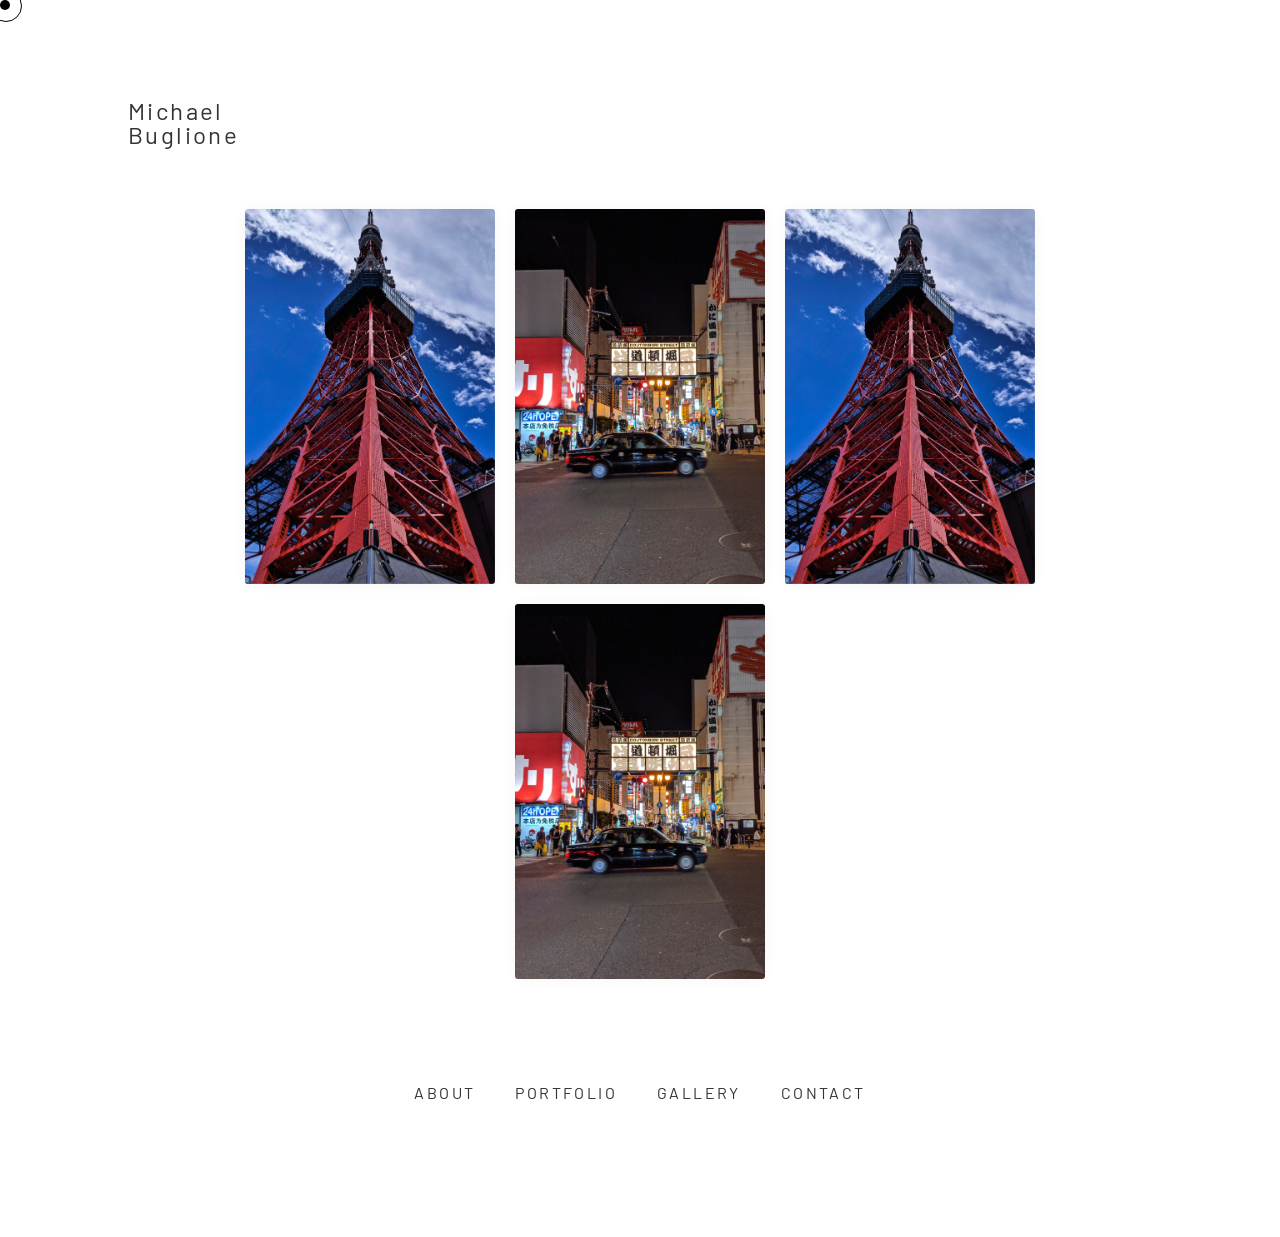
==== index.html @ 8266b227 "hfsduihfgjksbgjkh" ====
<!DOCTYPE html>
<html class="no-js">

<head>
  <meta charset="utf-8" />
  <meta http-equiv="X-UA-Compatible" content="IE=edge" />
  <title>Michael Buglione</title>
  <meta name="description" content="" />
  <meta name="viewport" content="width=device-width, initial-scale=1" />
  <script src="/js/jquery.js"></script>
  <link rel="stylesheet" href="/css/home.css" />
  <link rel="stylesheet" href="/css/animate.min.css" />
</head>
<div class="cursor"></div>
<div class="cursor-follower"></div>

<body>
  <div id="body" class="padding_border">
    <h1 id="title" class="title">
      <a class="name" id="link" href="#">Michael Buglione</a>
    </h1>
    <div class="container">
      <div class="tiles">
        <a class="tile alink" id="link1" href="#"><img src="/assets/Japan/41.jpg" />
          <div class="details">
            <span class="title2 alink">About</span><span class="info">What I'm doing with my life right know and my
              future
              projects.</span>
          </div>
        </a><a id="link2" class="tile 2link" href="#"><img src="/assets/Japan/35.jpg" />
          <div class="details">
            <span class="title2 alink">Portfolio</span><span class="info">Looking for a Front-End
              Developer/Designer?</span>
          </div>
        </a><a class="tile alink" id="link3" href="#"><img src="/assets/Japan/41.jpg" />
          <div class="details">
            <span class="title2 alink">Gallery</span><span class="info">A photo gallery of my trips, life, and
              projects!</span>
          </div>
        </a><a class="tile alink" id="link4" href="#"><img src="/assets/Japan/35.jpg" />
          <div class="details">
            <span class="title2 alink">Contact</span><span class="info">Need to get in touch with me checkout how to get
              in
              contact.</span>
          </div>
        </a>
      </div>
    </div>
    <footer>
      <ul>
        <li>
          <a id="link5" class="link" href="#">About</a>
        </li>
        <li>
          <a id="link6" class="link" href="#">Portfolio</a>
        </li>
        <li>
          <a id="link7" class="link" href="#">Gallery</a>
        </li>
        <li>
          <a id="link8" class="link" href="#">Contact</a>
        </li>
      </ul>
    </footer>
  </div>
  <script src="/js/TweenMax.min.js"></script>
  <script src="/js/home.js"></script>
  <script>
    var cursor = $(".cursor"),
      follower = $(".cursor-follower");

    var posX = 0,
      posY = 0;

    var mouseX = 0,
      mouseY = 0;

    TweenMax.to({}, 0.016, {
      repeat: -1,
      onRepeat: function () {
        posX += (mouseX - posX) / 9   ;
        posY += (mouseY - posY) / 9;

        TweenMax.set(follower, {
          css: {
            left: posX - 12,
            top: posY - 12
          }
        });

        TweenMax.set(cursor, {
          css: {
            left: mouseX,
            top: mouseY
          }
        });
      }
    });

    $(document).on("mousemove", function (e) {
      mouseX = e.clientX;
      mouseY = e.clientY;
    });
    // WHITE circle
    $(".link").on("mouseenter", function () {
      cursor.addClass("active");
      follower.addClass("active");
    });
    $(".link").on("mouseleave", function () {
      cursor.removeClass("active");
      follower.removeClass("active");
    });
    $(".name").on("mouseenter", function () {
      cursor.addClass("active");
      follower.addClass("active");
    });
    $(".name").on("mouseleave", function () {
      cursor.removeClass("active");
      follower.removeClass("active");
    });
    // WHITE circle
    $(".alink").on("mouseenter", function () {
      cursor.addClass("white");
      follower.addClass("white");
    });
    $(".alink").on("mouseleave", function () {
      cursor.removeClass("white");
      follower.removeClass("white");
    });
    // WHITE circle
    $(".details").on("mouseenter", function () {
      cursor.addClass("black");
      follower.addClass("black");
    });
    $(".details").on("mouseleave", function () {
      cursor.removeClass("black");
      follower.removeClass("black");
    });
    // Green circle
    $(".tile").on("mouseenter", function () {
      cursor.addClass("green");
      follower.addClass("green");
    });
    $(".tile").on("mouseleave", function () {
      cursor.removeClass("green");
      follower.removeClass("green");
    });
  </script>
</body>

</html>
---- css/home.css ----
@import "reset.css";
body { margin: 0; }
canvas { width: 100%; height: 100% }

html, body {
  margin: 0;
  cursor: none;
}

.name{
  text-align: right;
}

/* Hide scrollbar for Chrome, Safari and Opera */
body::-webkit-scrollbar {
  display: none !important;
}

/* Hide scrollbar for IE and Edge */
body {
  -ms-overflow-style: none;
}
body, * {
cursor: none;
 }

body {
  background-color: #ffffff;
  color: #333333;
  overflow-x: hidden; /* Hide scrollbars */
  transition-property: background-color;
  transition-duration: 1s;
  text-align: center;
  position: absolute;
  width: 100%;
  height: 100%;
  margin: auto;
}

button {
  all: none;
}

.padding_border {
  display: block;
  padding: 90px;
  width: 80%;
  margin:10vh auto;
  border: solid #333;
  border-width: 1px;
}


@media only screen and (max-width: 720px) {
  .padding_border {
    margin: 1vh auto;
    border:none;
    width: 450px;
  }
  .container{
    display: none;
    padding: 20px 0 20px 0;
  }
  body{
    overflow: auto;
  }
  ul{
    display: grid !important;
  }
}

@media only screen and (max-width: 520px) {
  .padding_border {
    margin: 1vh auto;
    border:none;
    width: 350px;
    padding: 5px;
  }
  .container{
    display: none;
    padding: 20px 0 20px 0;
  }
  .Selfie{
    width: 150px !important;
    height: 150px !important;
  }
  ul{
    display: grid !important;
  }
}
@media only screen and (max-width: 380px) {
  .padding_border {
    margin: 1vh auto;
    border:none;
    width: 300px;
    padding: 0px;
    margin: 0;
  }
  .container{
    display: none !important;
    padding: 2px 0 2px 0 !important;
  }
  .Selfie{
    width: 150px !important;
    height: 150px !important;
  }
  ul{
    display: grid !important;
  }
}



@media only screen and (max-width: 1500px) {
  .padding_border {
    margin: 1vh auto;
    border:none;
  }
}

@media only screen and (max-width: 1900px) {
  .padding_border {
    margin: 2wh auto;
    border:none;
  }
}


.title {
  width: 108px;
  font-size: 24px;
  text-align: left;
}

.name {
  font-family: "Roboto", sans-serif;
  text-decoration: none;
  letter-spacing: 0.1em;
  color: #333333;
}

.title:after {
  background: none repeat scroll 0 0 transparent;
  bottom: 0;
  content: "";
  display: block;
  height: 2px;
  left: 50%;
  background: #333333;
  transition: width 0.3s ease 0s, left 0.3s ease 0s;
  width: 0;
}
.title:hover:after {
  width: 100%;
  left: 0;
}

ul {
  margin: 16px auto 16px;
  padding: 0;
  list-style: none;
  display: table;
  text-align: center;
}
li {
  display: table-cell;
  position: relative;
  padding: 15px 0;
}

.link {
  color: #333333;
  text-transform: uppercase;
  text-decoration: none;
  letter-spacing: 0.15em;
  font-family: "Roboto", sans-serif;
  display: inline-block;
  padding: 15px 20px;
  position: relative;
  display: inline-block;
}
.link:after {
  background: none repeat scroll 0 0 transparent;
  bottom: 0;
  content: "";
  display: block;
  height: 2px;
  left: 50%;
  position: absolute;
  background: #333333;
  transition: width 0.3s ease 0s, left 0.3s ease 0s;
  width: 0;
}
.link:hover:after {
  width: 100%;
  left: 0;
}
@media screen and (max-height: 300px) {
  ul {
    margin-top: 40px;
  }
}

.button {
  list-style: none;
  padding: 16px 0px;
  margin-left: 0 auto;
  display: inline-block;
  font-family: font-family: "Roboto", sans-serif;
}

.button:hover {
  background-color: white;
  color: black;
}
footer {
  width: 100%;
}


.but {
  display: inline-block;
  width: 100%;
  height: 100%;
  text-align: center;
  list-style: none;
  flex-direction: column;
}

.slide {
  width: 960px;
  height: 400px;
  position: absolute;
  top: 0px;
  left: 0px;
  font-size: 50px;
  text-align: center;
  margin: 0 auto;
}

#content {
  width: 30vw;
  background-color: #333;
  color: #f3f3f3;
  padding: 30px;
  border-radius: 10px;
  overflow: hidden;
}
.ux {
  width: 150px;
  text-align: center;
  margin: auto;
  padding-top: 15px;
}

.logo {
  position: relative;
  width: 300px;
  text-align: center;
  margin: auto;
  display: inline-block;
}

.circle{
 width: 200px;
 height: 200px;
 padding: 0;
 background-color: green;
 border-radius: 50%;
 margin: 25px;
 display: inline-block;
}
.circle:hover{
  background-color: ivory;
}

.circle-text{
position: inherit;
top: 50%;
bottom: 50%;
}
/* Reset */
@import url(//codepen.io/chrisdothtml/pen/ojLzJK.css);
.tiles {
  font-size: 0;
  text-align: center;
  margin: auto;
  font-family: "Roboto", sans-serif;
  text-decoration: none;
  letter-spacing: 0.1em;
}
.tiles .tile {
  display: inline-block;
  margin: 10px;
  text-align: left;
  opacity: .99;
  overflow: hidden;
  position: relative;
  border-radius: 3px;
  box-shadow: 0 0 20px 0 rgba(0, 0, 0, 0.05);
  width: 250px;
}
.tiles .tile:before {
  content: '';
  background: -webkit-gradient(linear, left top, left bottom, from(rgba(0, 0, 0, 0)), to(rgba(0, 0, 0, 0.7)));
  background: linear-gradient(to bottom, rgba(0, 0, 0, 0) 0%, rgba(0, 0, 0, 0.7) 100%);
  width: 100%;
  height: 50%;
  opacity: 0;
  position: absolute;
  top: 100%;
  left: 0;
  z-index: 2;
  -webkit-transition-property: top, opacity;
  transition-property: top, opacity;
  -webkit-transition-duration: 0.3s;
          transition-duration: 0.3s;
}
.tiles .tile img {
  display: block;
  max-width: 100%;
  backface-visibility: hidden;
  -webkit-backface-visibility: hidden;
}
.tiles .tile .details {
  font-size: 16px;
  padding: 20px;
  color: #ffffff;
  position: absolute;
  bottom: 0;
  left: 0;
  z-index: 3;
}
.tiles .tile .details span {
  display: block;
  opacity: 0;
  position: relative;
  top: 100px;
  -webkit-transition-property: top, opacity;
  transition-property: top, opacity;
  -webkit-transition-duration: 0.3s;
          transition-duration: 0.3s;
  -webkit-transition-delay: 0s;
          transition-delay: 0s;
}
.tiles .tile .details .title2 {
  line-height: 1;
  font-weight: 600;
  font-size: 18px;
}
.tiles .tile .details .info {
  line-height: 1.2;
  margin-top: 5px;
  font-size: 12px;
}
.tiles .tile:focus:before,
.tiles .tile:focus span, .tiles .tile:hover:before,
.tiles .tile:hover span {
  opacity: 1;
}
.tiles .tile:focus:before, .tiles .tile:hover:before {
  top: 50%;
}
.tiles .tile:focus span, .tiles .tile:hover span {
  top: 0;
}
.tiles .tile:focus .title2, .tiles .tile:hover .title2 {
  -webkit-transition-delay: 0.15s;
          transition-delay: 0.15s;
}
.tiles .tile:focus .info, .tiles .tile:hover .info {
  -webkit-transition-delay: 0.25s;
          transition-delay: 0.25s;
}

.container{
  position: relative;
  display: block;
  padding: 50px 0 50px 0;
}
.cursor {
  position: fixed;
  background-color: black;
  width: 10px;
  height: 10px;
  border-radius: 100%;
  z-index: 1;
  transition: 0.3s cubic-bezier(0.75, -1.27, 0.3, 2.33) transform, 0.2s cubic-bezier(0.75, -0.27, 0.3, 1.33) opacity;
  user-select: none;
  pointer-events: none;
  z-index: 10000;
  transform: scale(1);
}
.cursor.active {
  opacity: 1;
  transform: scale(0);
}
.cursor.menu-active {
  opacity: 1;
  transform: scale(0);
}
.cursor.hovered {
  opacity: 1;
}

.cursor-follower {
  position: fixed;
  border: 1px solid black;
  width: 30px;
  height: 30px;
  border-radius: 100%;
  z-index: 1;
  transition: 0.6s cubic-bezier(0.75, -1.27, 0.3, 2.33) transform, 0.2s cubic-bezier(0.75, -0.27, 0.3, 1.33) opacity, 0.2s cubic-bezier(0.75, -0.27, 0.3, 1.33) background;
  user-select: none;
  pointer-events: none;
  z-index: 10000;
  transform: translate(2px, 2px);
}
.cursor-follower.active {
  opacity: 1;
  transform: scale(3);
}
.cursor-follower.menu-active {
  opacity: 1;
  transform: scale(3);
}
.cursor-follower.hovered {
  opacity: 1;
}

.cursor.white {
  opacity: 0;
}
.cursor.menu-active {
  opacity: 1;
  transform: scale(0);
}

.cursor-follower.white {
  opacity: 1;
  transition: background-image 0.5s ease;
  background-image: url("/assets/source.gif");
  border: none;
}
.cursor-follower.menu-active {
  opacity: 1;
  transition: background-image 0.5s ease;
  border: none;
}

.cursor-follower.black {
  opacity: 1;
  transition: background-image 0.5s ease;
  background-image: url("/assets/source.gif");
  border: none;
}

.cursor-follower.green {
  opacity: 1;
  transition: background-image 0.5s ease;
  background-image: url("/assets/source.gif");
  border: none;
}

@media only screen and (max-width: 1024px) {
    .cursor{
  display:none;
    }
    .cursor-follower{
    display: none;
    }

    html, body, div, span, applet, object, iframe,
h1, h2, h3, h4, h5, h6, p, blockquote, pre,
a, abbr, acronym, address, big, cite, code,
del, dfn, em, img, ins, kbd, q, s, samp,
small, strike, strong, sub, sup, tt, var,
b, u, i, center,
dl, dt, dd, ol, ul, li,
fieldset, form, label, legend,
table, caption, tbody, tfoot, thead, tr, th, td,
article, aside, canvas, details, embed, 
figure, figcaption, footer, header, hgroup, 
menu, nav, output, ruby, section, summary,
time, mark, audio, video {
      cursor: auto !important;
    }
  }

  h2{
    display: block;
    font-size: 1.5em;
    margin-block-start: 0.83em;
    margin-block-end: 0.83em;
    margin-inline-start: 0px;
    margin-inline-end: 0px;
  }
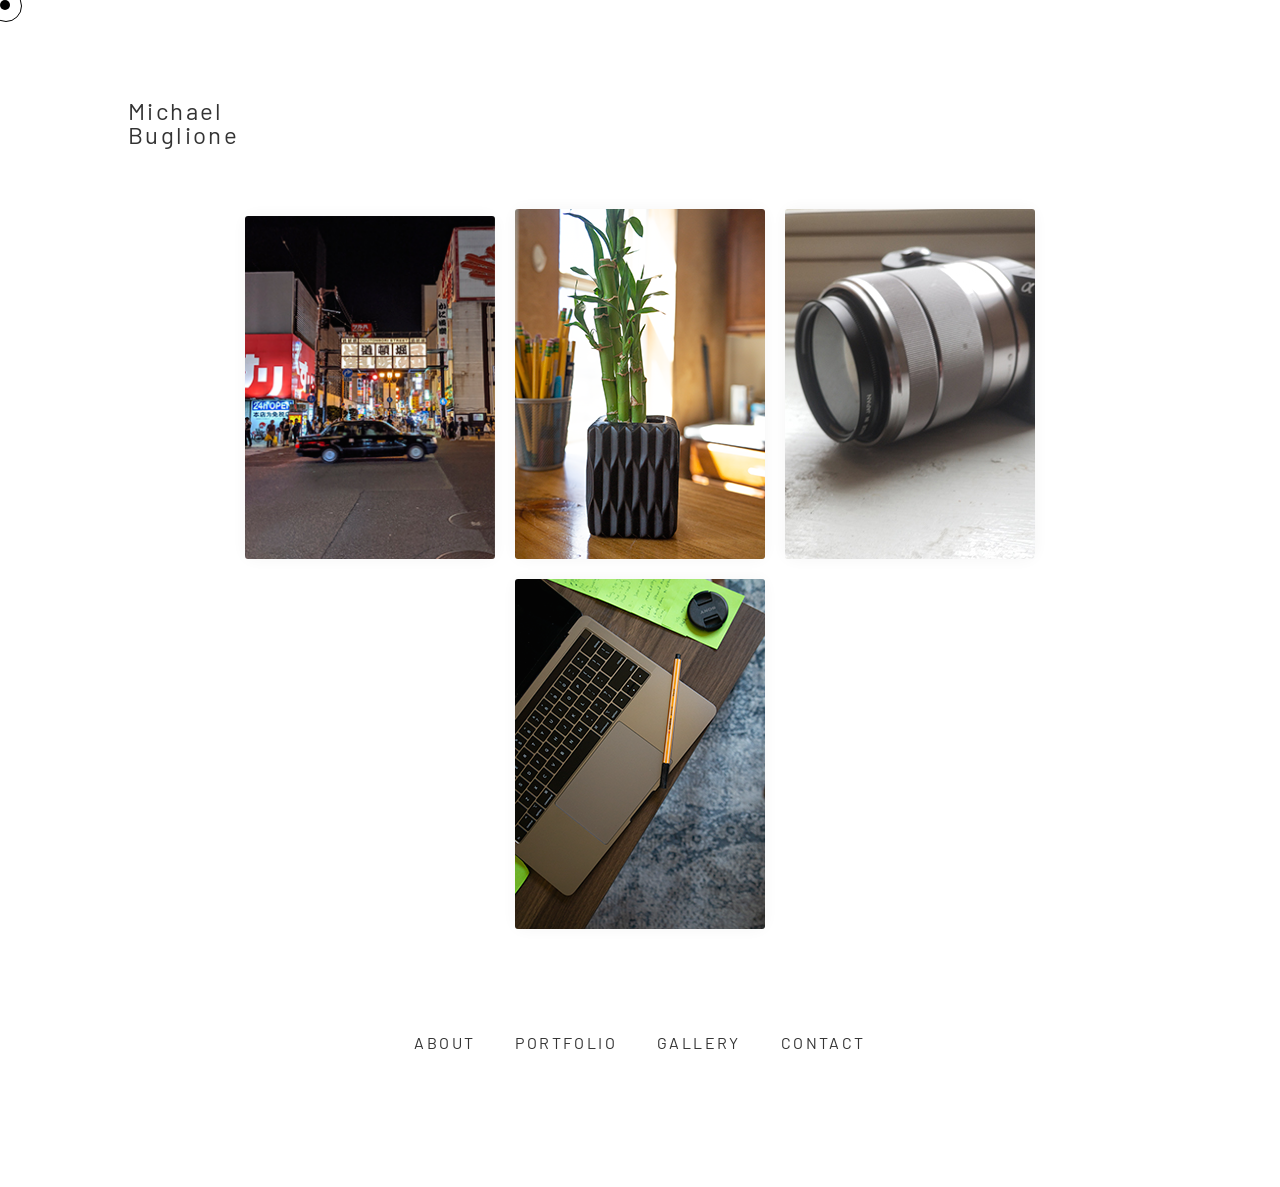
==== commit b4d2a01b: "Final?" ====
--- a/index.html
+++ b/index.html
@@ -21,23 +21,23 @@
     </h1>
     <div class="container">
       <div class="tiles">
-        <a class="tile alink" id="link1" href="#"><img src="/assets/Japan/41.jpg" />
+        <a class="tile alink" id="link1" href="#"><img src="/assets/car.jpg" />
           <div class="details">
             <span class="title2 alink">About</span><span class="info">What I'm doing with my life right know and my
               future
               projects.</span>
           </div>
-        </a><a id="link2" class="tile 2link" href="#"><img src="/assets/Japan/35.jpg" />
+        </a><a id="link2" class="tile 2link" href="#"><img src="/assets/plant.png" />
           <div class="details">
             <span class="title2 alink">Portfolio</span><span class="info">Looking for a Front-End
               Developer/Designer?</span>
           </div>
-        </a><a class="tile alink" id="link3" href="#"><img src="/assets/Japan/41.jpg" />
+        </a><a class="tile alink" id="link3" href="#"><img src="/assets/cam.jpg" />
           <div class="details">
             <span class="title2 alink">Gallery</span><span class="info">A photo gallery of my trips, life, and
               projects!</span>
           </div>
-        </a><a class="tile alink" id="link4" href="#"><img src="/assets/Japan/35.jpg" />
+        </a><a class="tile alink" id="link4" href="#"><img src="/assets/lap.png" />
           <div class="details">
             <span class="title2 alink">Contact</span><span class="info">Need to get in touch with me checkout how to get
               in
@@ -78,8 +78,8 @@
     TweenMax.to({}, 0.016, {
       repeat: -1,
       onRepeat: function () {
-        posX += (mouseX - posX) / 9   ;
-        posY += (mouseY - posY) / 9;
+        posX += (mouseX - posX) / 4;
+        posY += (mouseY - posY) / 4;
 
         TweenMax.set(follower, {
           css: {
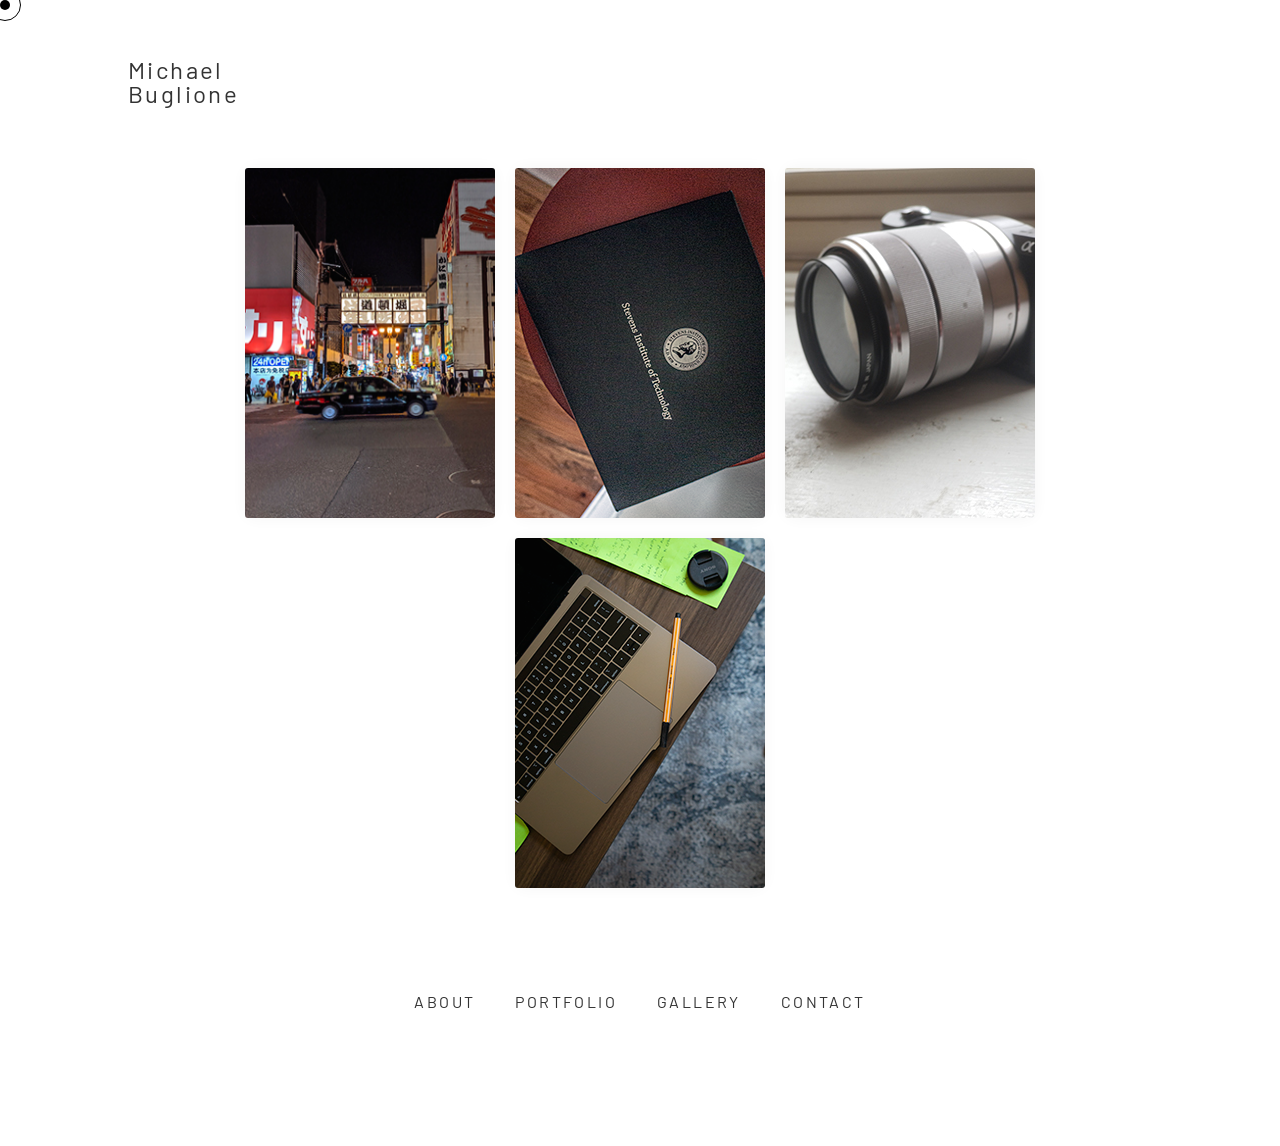
==== commit d55b1aba: "copie" ====
--- a/index.html
+++ b/index.html
@@ -23,7 +23,7 @@
       <div class="tiles">
         <a class="tile alink" id="link1" href="#"><img src="/assets/car.jpg" />
           <div class="details">
-            <span class="title2 alink">About</span><span class="info">What I'm doing with my life right know and my
+            <span class="title2 alink">About</span><span class="info">What I'm doing with my life right now and my
               future
               projects.</span>
           </div>
@@ -39,9 +39,8 @@
           </div>
         </a><a class="tile alink" id="link4" href="#"><img src="/assets/lap.png" />
           <div class="details">
-            <span class="title2 alink">Contact</span><span class="info">Need to get in touch with me checkout how to get
-              in
-              contact.</span>
+            <span class="title2 alink">Contact</span><span class="info">Need to get in touch with me? Checkout how to get
+              in contact.</span>
           </div>
         </a>
       </div>
@@ -83,8 +82,8 @@
 
         TweenMax.set(follower, {
           css: {
-            left: posX - 12,
-            top: posY - 12
+            left: posX - 13,
+            top: posY - 13
           }
         });
 
--- a/css/home.css
+++ b/css/home.css
@@ -77,7 +77,7 @@
     padding: 5px;
   }
   .container{
-    display: none;
+    display: none !important;
     padding: 20px 0 20px 0;
   }
   .Selfie{
@@ -113,7 +113,8 @@
 
 @media only screen and (max-width: 1500px) {
   .padding_border {
-    margin: 1vh auto;
+    padding-top: 40px;
+    margin: 2vh auto;
     border:none;
   }
 }
@@ -319,6 +320,7 @@
 .tiles .tile img {
   display: block;
   max-width: 100%;
+  height: 350px;
   backface-visibility: hidden;
   -webkit-backface-visibility: hidden;
 }
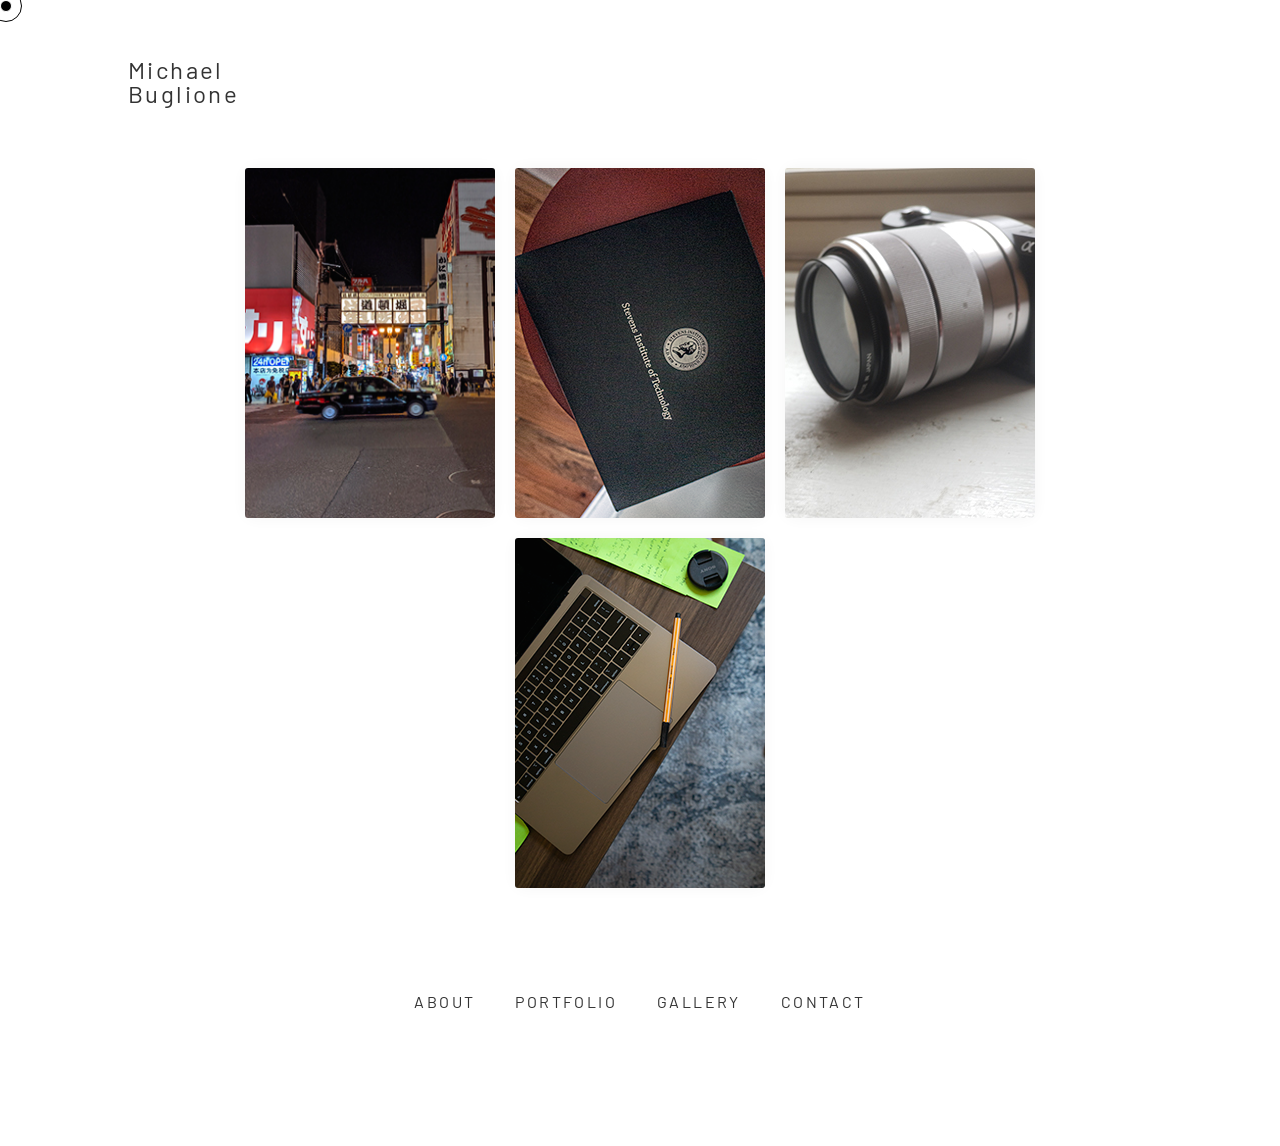
==== commit 95a8dae4: "final" ====
--- a/index.html
+++ b/index.html
@@ -82,8 +82,8 @@
 
         TweenMax.set(follower, {
           css: {
-            left: posX - 13,
-            top: posY - 13
+            left: posX - 12,
+            top: posY - 12
           }
         });
 
--- a/css/home.css
+++ b/css/home.css
@@ -265,7 +265,9 @@
 .circle{
  width: 200px;
  height: 200px;
+ pointer-events:none;
  padding: 0;
+ border: 1px solid #fff;
  background-color: green;
  border-radius: 50%;
  margin: 25px;
@@ -280,8 +282,6 @@
 top: 50%;
 bottom: 50%;
 }
-/* Reset */
-@import url(//codepen.io/chrisdothtml/pen/ojLzJK.css);
 .tiles {
   font-size: 0;
   text-align: center;
@@ -382,6 +382,8 @@
 }
 .cursor {
   position: fixed;
+  border: 1px solid #fff;
+  pointer-events:none;
   background-color: black;
   width: 10px;
   height: 10px;
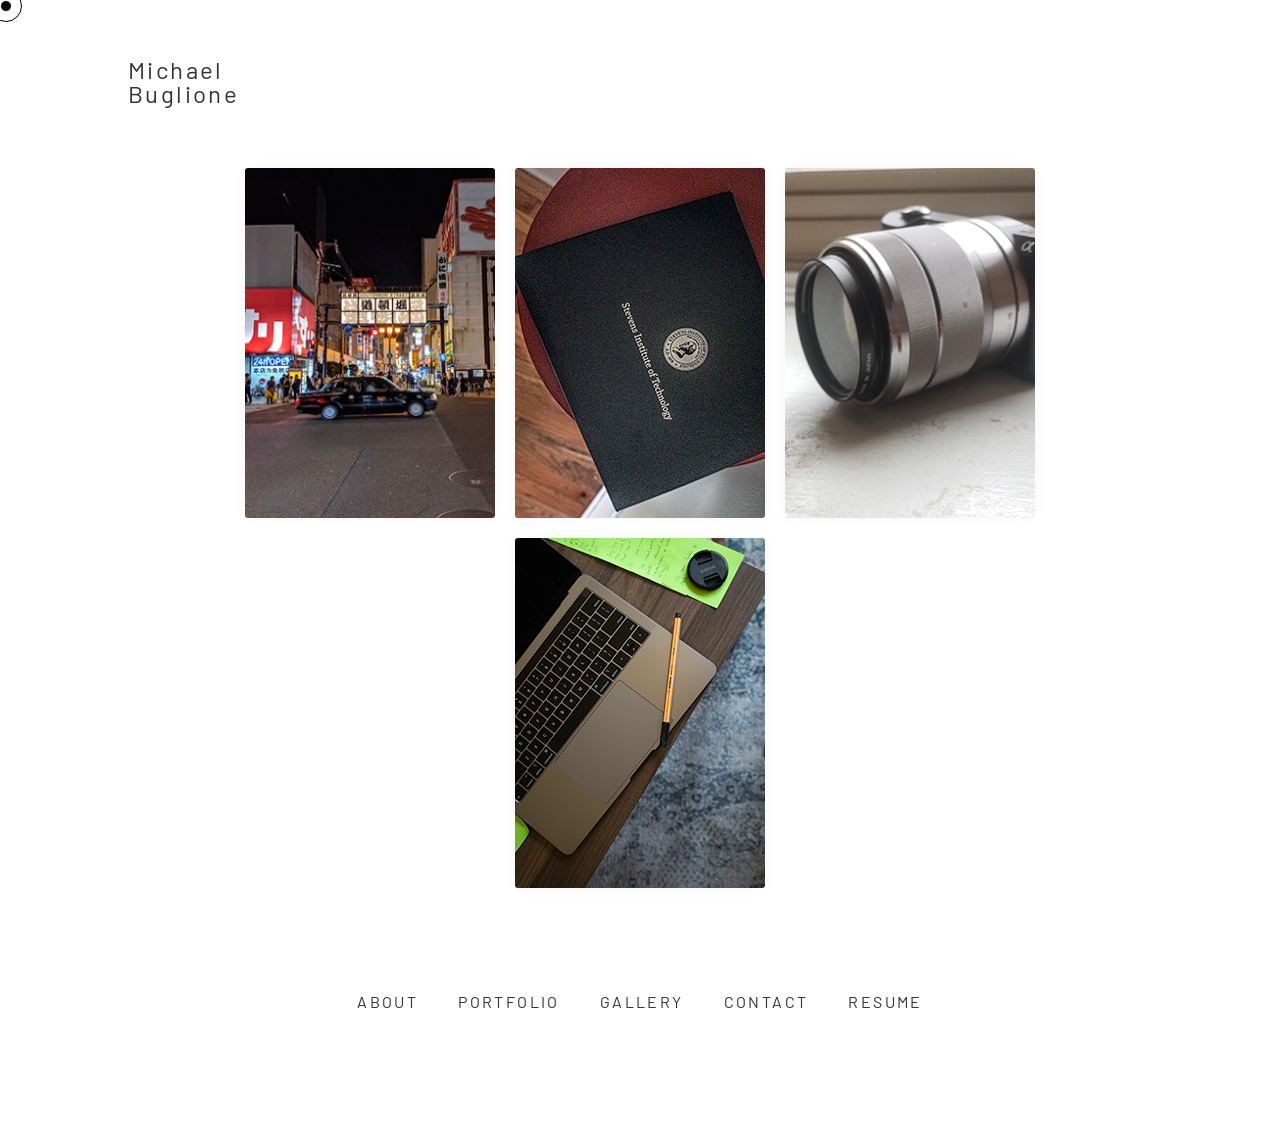
==== commit 3f3c26b7: "Resume" ====
--- a/index.html
+++ b/index.html
@@ -1,150 +1,363 @@
 <!DOCTYPE html>
 <html class="no-js">
-
-<head>
-  <meta charset="utf-8" />
-  <meta http-equiv="X-UA-Compatible" content="IE=edge" />
-  <title>Michael Buglione</title>
-  <meta name="description" content="" />
-  <meta name="viewport" content="width=device-width, initial-scale=1" />
-  <script src="/js/jquery.js"></script>
-  <link rel="stylesheet" href="/css/home.css" />
-  <link rel="stylesheet" href="/css/animate.min.css" />
-</head>
-<div class="cursor"></div>
-<div class="cursor-follower"></div>
-
-<body>
-  <div id="body" class="padding_border">
-    <h1 id="title" class="title">
-      <a class="name" id="link" href="#">Michael Buglione</a>
-    </h1>
-    <div class="container">
-      <div class="tiles">
-        <a class="tile alink" id="link1" href="#"><img src="/assets/car.jpg" />
-          <div class="details">
-            <span class="title2 alink">About</span><span class="info">What I'm doing with my life right now and my
-              future
-              projects.</span>
-          </div>
-        </a><a id="link2" class="tile 2link" href="#"><img src="/assets/plant.png" />
-          <div class="details">
-            <span class="title2 alink">Portfolio</span><span class="info">Looking for a Front-End
-              Developer/Designer?</span>
-          </div>
-        </a><a class="tile alink" id="link3" href="#"><img src="/assets/cam.jpg" />
-          <div class="details">
-            <span class="title2 alink">Gallery</span><span class="info">A photo gallery of my trips, life, and
-              projects!</span>
-          </div>
-        </a><a class="tile alink" id="link4" href="#"><img src="/assets/lap.png" />
-          <div class="details">
-            <span class="title2 alink">Contact</span><span class="info">Need to get in touch with me? Checkout how to get
-              in contact.</span>
-          </div>
-        </a>
+  <head>
+    <meta charset="utf-8" />
+    <meta http-equiv="X-UA-Compatible" content="IE=edge" />
+    <title>Michael Buglione</title>
+    <meta name="description" content="" />
+    <meta name="viewport" content="width=device-width, initial-scale=1" />
+    <script src="/js/jquery.js"></script>
+    <link rel="stylesheet" href="/css/home.css" />
+    <link rel="stylesheet" href="/css/animate.min.css" />
+  </head>
+  <div class="cursor"></div>
+  <div class="cursor-follower"></div>
+  <!-- Michael Buglione  -->
+  <!-- Michael Buglione  -->
+  <!-- Michael Buglione  -->
+  <!-- Michael Buglione  -->
+  <!-- Michael Buglione  -->
+  <!-- Michael Buglione  -->
+  <!-- Michael Buglione  -->
+  <!-- Michael Buglione  -->
+  <!-- Michael Buglione  -->
+  <!-- Michael Buglione  -->
+  <!-- Michael Buglione  -->
+  <!-- Michael Buglione  -->
+  <!-- Michael Buglione  -->
+  <!-- Michael Buglione  -->
+  <!-- ʕ•́ᴥ•̀ʔっ  -->
+  <!-- ═══════════════════░▒░══════════════════
+════════════▒▒▒▓███████████▓▒═══════════
+════════▒██████████▓▓▓▓██▓████▓═════════
+══════▒███████▓█▓▓▓█▓█▓███▓▓▓███════════
+═════▓███▓██▓▓████▓██▓█▓▓▓███▓██▒═══════
+═════▓██▓███▓█▓████████▓▓█████▓██═══════
+═════▒█████████▓▓▓███████████████▒══════
+═════▒██████▓█████▒▒▒▒▒██████████▒══════
+═════▒███████▓█▓█▒═════░▒▓█▓▓▒▒██▒══════
+═════▒█████████▓█▓░░▒▒░░░░░▒▒▒▒██▒══════
+═════▒████████████▒░▒▒▒▒▒▒▒▒▒▒▒▓█▒══════
+═════▒██████████▓▓▓▒▒▒▒▒▒▒▒▒▒▒░▓█▒══════
+═════▒███████▓███▓▒▒▒▒▒▒▒▒▒▒▒▒░▒▓▒══════
+═════▓█▒░░▓██▓█▓▒▒▒▒░░░░░░░░░░░▒█▒══════
+═════▓█▒▒▒░▒███▒░░▒░░░▒▒▒▒▒█▓█████══════
+═════██░▒██▒▒████▒░▓██████████████══════
+═════▒█▒▒▒▓▒░▓█▓███████████▒▒█████══════
+══════▒█═░░▒▒▒█▒▒▒▒█▓██████░═████═══════
+═▒▓███▓██░░▒▒▒▒▒▒▒▒██████▓▒░░▒██▒═══════
+██████████▓█▒▒▒▒▒▒▒▒█▓▒▒▒▒░░░═░█════════
+█████████▓▓█▓▒▒▒▒▒▓▒▒▒▒▒▒▒▓▓▒░▒█════════
+██████████▒▒▓▓▒▒▒▒▒▒▒▒▒▒░▒▓██▓▒█════════
+▓▓█▓████▓▒▒▒▒▓▓▒▒▒▒▒▒▒▒▒▓▒▒▒▓▓▓██═══════
+██▓▒██▒░░▒▓▒▒▒▓█▓▒▒▒▒▒▒█████▒▒▓███══════
+█▓▒█▓░░▒▒▒▒▒▒▒▒▒▓▓▒▒▓▒▒░░░▒▒▒▒█████═════
+▓▓██░░▒▒▒▒▒▒▒▒▓▒▒▓▓▓▒▒▒▒▒▓██▓▓██████════
+▓██▒░▒▒▒▒▒▒▒▒▒▓▓▓▓▓██▓▒▒▒░▒░▒█████▓██═══
+▓▓█▒░▒▒▒▒▒▒▓▒▒▒▓▓██████▓▒▒▒▒█████▓▓██░══
+█▓█▒░▒▒▒▒▒▒▒▒▒▓▓▓▓████████▓▒████▓██▓██══
+▓██▒░▒░▒░░░▒▒▒▒▒▒▒▓▓████▓▒▒▒███▓▓█▓▓▓█══
+▒██░░░░░░░░▒▒▒▒▒▒▒▓▓███▓▓▒▒██▓█▓█▓▒█▓██░
+▒█▒═░░░░░▒▒░▒▒▒▒▒▒▒▒▒▒▒▓▒▒██▓▓▒█▒▒█▓▒▒▓█
+▒█▓░░░░░░░▒▒░▒▒▒▒░░░░▒▒░░██▒▓▒▓▒▒█▓▒▒▒▒█
+▒▒█▒═░░░░░░░░░░░░░░░▒░═▒█▒▒▓▒▓█▓▓▒▒▒▒▒▒▓
+█▒█▒═░░░░░░░░░░░░░░▒═░██▒▒▒▓▓▒▒▓▒▒▒▒▒▓▒▓
+▓▓▒█░░░░░░░░░░░░░░░═▒█▒▒██▓▒▒▓▒▒▒▒▒▓▓▓▒▓
+▓█▒█▒═░░░░░░░░▒░░░═▒█▒▒▓▓▓▓▓▒▒▓▒▒▓▓▓▓▒▓▓
+▓█▓▒▒═░░░░░▒░▒░░▒═▒█▒▓▓▓▓▓█▓▒▒█▓▒▓▓▓▒▓▓▒
+▓▓█▓▒░░░░░░░▒▒▒▒═░█▓▓▓▓▓▓▓▓▓▓▒▓██▒▒▒▓▓█▓
+▓▓▓▓█▒═░░░░▒▒▒▒═░▓▓▓▓▓▒▓███▒▓█▒▒▓█▓▒▒▒▒▒
+▓▓▒▓█▓═░░▒▒░▒▒═░██▓▓▓▓▓████▒▓▓██▓▓██▓▓▓▓
+▓▒▒▓▒█░░▒▒░▒░═▒█████████▓███▓▓▓▓▓▓▓▓████
+▓█▓▓▓█▓═▒░▒░░██████████████▓████████████
+▓█▓▓▓▒█░░▒═░██████▓█▓█▓█▓▓▓▒█▒▒▒▒▒██████
+  -->
+  <!-- ▒▒▒▒▒▒▒▒▒▒▒▒▒▒▒▒▒▒▒▒▒▒▒▒▒▒▒▒▒▒▒▒▒▒▒▒▒▒▒▒▒▒▒▒
+▒▒▒▒▒▒▒▒▒▒▒▒▒▒▒▒▒▒░░░░░░░░░░▒▒▒▒▒▒▒▒▒▒▒▒▒▒▒▒
+▒▒▒▒▒▒▒▒▒▒▒▒▒░░░░░░░░░░░░░░░░░░░▒▒▒▒▒▒▒▒▒▒▒▒
+▒▒▒▒▒▒▒▒▒▒░░░░░░░░░░░░░░░░░░░░░░░░░▒▒▒▒▒▒▒▒▒
+▒▒▒▒▒▒▒▒░░░░░░░░░░░░░░░░░░░░░░░░░░░░░▒▒▒▒▒▒▒
+▒▒▒▒▒▒░░░░░░░░░░░░░░░░░░░░░░░░░░░░░░▄░░▒▒▒▒▒
+▒▒▒▒▒░░░░░░░░░░░░░░░░░░░░░░░░░░░░░░██▌░░▒▒▒▒
+▒▒▒▒░░░░░░░░░░░░░░░░░░░░░░░░░░░▄▄███▀░░░░▒▒▒
+▒▒▒░░░░░░░░░░░░░░░░░░░░░░░░░░░█████░▄█░░░░▒▒
+▒▒░░░░░░░░░░░░░░░░░░░░░░░░░░▄████████▀░░░░▒▒
+▒▒░░░░░░░░░░░░░░░░░░░░░░░░▄█████████░░░░░░░▒
+▒░░░░░░░░░░░░░░░░░░░░░░░░░░▄███████▌░░░░░░░▒
+▒░░░░░░░░░░░░░░░░░░░░░░░░▄█████████░░░░░░░░▒
+▒░░░░░░░░░░░░░░░░░░░░░▄███████████▌░░░░░░░░▒
+▒░░░░░░░░░░░░░░░▄▄▄▄██████████████▌░░░░░░░░▒
+▒░░░░░░░░░░░▄▄███████████████████▌░░░░░░░░░▒
+▒░░░░░░░░░▄██████████████████████▌░░░░░░░░░▒
+▒░░░░░░░░████████████████████████░░░░░░░░░░▒
+▒█░░░░░▐██████████▌░▀▀███████████░░░░░░░░░░▒
+▐██░░░▄██████████▌░░░░░░░░░▀██▐█▌░░░░░░░░░▒▒
+▒██████░█████████░░░░░░░░░░░▐█▐█▌░░░░░░░░░▒▒
+▒▒▀▀▀▀░░░██████▀░░░░░░░░░░░░▐█▐█▌░░░░░░░░▒▒▒
+▒▒▒▒▒░░░░▐█████▌░░░░░░░░░░░░▐█▐█▌░░░░░░░▒▒▒▒
+▒▒▒▒▒▒░░░░███▀██░░░░░░░░░░░░░█░█▌░░░░░░▒▒▒▒▒
+▒▒▒▒▒▒▒▒░▐██░░░██░░░░░░░░▄▄████████▄▒▒▒▒▒▒▒▒
+▒▒▒▒▒▒▒▒▒██▌░░░░█▄░░░░░░▄███████████████████
+▒▒▒▒▒▒▒▒▒▐██▒▒░░░██▄▄███████████████████████
+▒▒▒▒▒▒▒▒▒▒▐██▒▒▄████████████████████████████
+▒▒▒▒▒▒▒▒▒▒▄▄████████████████████████████████
+████████████████████████████████████████████
+  -->
+  <!-- ____________36936936936936936
+____________36936936936936936
+____________369369369369369369
+___________36936936936936933693
+__________3693693693693693693693
+_________369369369369369369369369
+_________3693693693693693693693699
+________3693693693693693693693699369
+_______36936939693693693693693693693693
+_____3693693693693693693693693693693636936
+___36936936936936936936936936936___369369369
+__36936___369336936369369369369________36936
+_36936___36936_369369336936936__¶¶__¶¶
+36933___36936__36936___3693636_¶¶¶¶¶¶¶¶
+693____36936__36936_____369363_¶¶¶¶¶¶¶¶
+______36936__36936______369369__¶¶¶¶¶¶
+_____36936___36936_______36936___¶¶¶¶
+_____36936___36936________36936___¶¶
+_____36936___36936_________36936___11,
+______369____36936__________369___11,
+______________369________________11,
+_______________________________11,
+_____________________________11,
+___________________________11,
+________________________¶¶¶_¶¶¶
+_______________________¶¶¶¶¶¶¶¶¶
+_______________________¶¶¶¶¶¶¶¶¶
+________________________¶¶¶¶¶¶¶
+_________________________¶¶¶¶¶
+__________________________¶¶¶
+___________________________¶
+______________________________11,
+________________________________11,
+__________________________________11,
+___________________________________11,
+___________________________________11,
+__________________________________11,
+_________________________________11,
+_______________________________11,
+___________________________¶¶__¶¶
+__________________________¶¶¶¶¶¶¶¶
+__________________________¶¶¶¶¶¶¶¶
+___________________________¶¶¶¶¶¶
+____________________________ ¶¶¶
+_____________________________ ¶
+____________________________11,
+__________________________11,
+_________________________11,
+___________________________11,
+_____________________________11,
+________________________________11,
+__________________________________11,
+______________369___________________11,
+______369____36936__________369_____11,
+_____36936___36936_________36936___11,
+_____36936___36936________36936___11,
+_____36936___36936_______36936___11,
+______36936__36936______369369 _¶¶_¶¶
+693____36936__36936_____369363 ¶¶¶¶¶¶¶
+36933___36936__36936___3693636 ¶¶¶¶¶¶¶
+_36936___36936_369369336936936 _¶¶¶¶¶
+__36936___369336936369369369369 _¶¶¶__3696
+___36936936936936936936936936936 _¶_336939
+_____36936936936936936936936936936936936
+_______369369396936936936936936693693
+________36936936936936936936999369
+_________36936936936936936933699
+_________3693693693693693369369
+__________36936936936936993693
+___________369369369369333693
+____________3693693693699369
+____________369369369366936
+____________36936936936693
+  -->
+  <!-- ────────▓▓▓▓▓▓▓────────────▒▒▒▒▒▒
+──────▓▓▒▒▒▒▒▒▒▓▓────────▒▒░░░░░░▒▒
+────▓▓▒▒▒▒▒▒▒▒▒▒▒▓▓────▒▒░░░░░░░░░▒▒▒
+───▓▓▒▒▒▒▒▒▒▒▒▒▒▒▒▒▓▓▒▒░░░░░░░░░░░░░░▒
+──▓▓▒▒▒▒▒▒▒▒▒▒▒▒▒▒▒▒▒░░░░░░░░░░░░░░░░░▒
+──▓▒▒▒▒▒▒▒▒▒▒▒▒▒▒▒▒▒▒░░░░░░░░░░░░░░░░░░▒
+─▓▓▒▒▒▒▒▒▒▒▒▒▒▒▒▒▒▒▒▒░░░░░░░░░░░░░░░░░░░▒
+▓▓▒▒▒▒▒▒░░░░░░░░░░░▒▒░░▒▒▒▒▒▒▒▒▒▒▒░░░░░░▒
+▓▓▒▒▒▒▒▒▀▀▀▀▀███▄▄▒▒▒░░░▄▄▄██▀▀▀▀▀░░░░░░▒
+▓▓▒▒▒▒▒▒▒▄▀████▀███▄▒░▄████▀████▄░░░░░░░▒
+▓▓▒▒▒▒▒▒█──▀█████▀─▌▒░▐──▀█████▀─█░░░░░░▒
+▓▓▒▒▒▒▒▒▒▀▄▄▄▄▄▄▄▄▀▒▒░░▀▄▄▄▄▄▄▄▄▀░░░░░░░▒
+─▓▓▒▒▒▒▒▒▒▒▒▒▒▒▒▒▒▒▒▒░░░░░░░░░░░░░░░░░░▒
+──▓▓▒▒▒▒▒▒▒▒▒▒▒▒▒▒▒▒▒░░░░░░░░░░░░░░░░░▒
+───▓▓▒▒▒▒▒▒▒▒▒▒▒▒▒▒▒▀▀▀░░░░░░░░░░░░░░▒
+────▓▓▒▒▒▒▒▒▒▒▒▒▒▒▒▒▒░░░░░░░░░░░░░░▒▒
+─────▓▓▒▒▒▒▒▒▒▒▒▒▄▄▄▄▄▄▄▄▄░░░░░░░░▒▒
+──────▓▓▒▒▒▒▒▒▒▄▀▀▀▀▀▀▀▀▀▀▀▄░░░░░▒▒
+───────▓▓▒▒▒▒▒▀▒▒▒▒▒▒░░░░░░░▀░░░▒▒
+────────▓▓▒▒▒▒▒▒▒▒▒▒▒░░░░░░░░░░▒▒
+──────────▓▓▒▒▒▒▒▒▒▒▒░░░░░░░░▒▒
+───────────▓▓▒▒▒▒▒▒▒▒░░░░░░░▒▒
+─────────────▓▓▒▒▒▒▒▒░░░░░▒▒
+───────────────▓▓▒▒▒▒░░░░▒▒
+────────────────▓▓▒▒▒░░░▒▒
+──────────────────▓▓▒░▒▒
+───────────────────▓▒░▒
+────────────────────▓▒  -->
+
+  <body>
+    <div id="body" class="padding_border">
+      <h1 id="title" class="title">
+        <a class="name" id="link" href="#">Michael Buglione</a>
+      </h1>
+      <div class="container">
+        <div class="tiles">
+          <a class="tile alink" id="link1" href="#"
+            ><img src="/assets/car.jpg" />
+            <div class="details">
+              <span class="title2 alink">About</span
+              ><span class="info"
+                >What I'm doing with my life right now and my future
+                projects.</span
+              >
+            </div> </a
+          ><a id="link2" class="tile 2link" href="#"
+            ><img src="/assets/plant.png" />
+            <div class="details">
+              <span class="title2 alink">Portfolio</span
+              ><span class="info"
+                >Looking for a Front-End Developer/Designer?</span
+              >
+            </div> </a
+          ><a class="tile alink" id="link3" href="#"
+            ><img src="/assets/cam.jpg" />
+            <div class="details">
+              <span class="title2 alink">Gallery</span
+              ><span class="info"
+                >A photo gallery of my trips, life, and projects!</span
+              >
+            </div>
+          </a>
+          <a class="tile alink" id="link4" href="#"
+            ><img src="/assets/lap.png" />
+            <div class="details">
+              <span class="title2 alink">Contact</span
+              ><span class="info"
+                >Need to get in touch with me? Checkout how to get in
+                contact.</span
+              >
+            </div>
+          </a>
+        </div>
       </div>
+      <footer>
+        <ul>
+          <li>
+            <a id="link5" class="link" href="#">About</a>
+          </li>
+          <li>
+            <a id="link6" class="link" href="#">Portfolio</a>
+          </li>
+          <li>
+            <a id="link7" class="link" href="#">Gallery</a>
+          </li>
+          <li>
+            <a id="link8" class="link" href="#">Contact</a>
+          </li>
+          <li>
+            <a
+              id="link9"
+              class="link"
+              href="assets/Michael Buglione - Resume 2022.pdf"
+              >Resume</a
+            >
+          </li>
+        </ul>
+      </footer>
     </div>
-    <footer>
-      <ul>
-        <li>
-          <a id="link5" class="link" href="#">About</a>
-        </li>
-        <li>
-          <a id="link6" class="link" href="#">Portfolio</a>
-        </li>
-        <li>
-          <a id="link7" class="link" href="#">Gallery</a>
-        </li>
-        <li>
-          <a id="link8" class="link" href="#">Contact</a>
-        </li>
-      </ul>
-    </footer>
-  </div>
-  <script src="/js/TweenMax.min.js"></script>
-  <script src="/js/home.js"></script>
-  <script>
-    var cursor = $(".cursor"),
-      follower = $(".cursor-follower");
-
-    var posX = 0,
-      posY = 0;
-
-    var mouseX = 0,
-      mouseY = 0;
-
-    TweenMax.to({}, 0.016, {
-      repeat: -1,
-      onRepeat: function () {
-        posX += (mouseX - posX) / 4;
-        posY += (mouseY - posY) / 4;
-
-        TweenMax.set(follower, {
-          css: {
-            left: posX - 12,
-            top: posY - 12
-          }
-        });
-
-        TweenMax.set(cursor, {
-          css: {
-            left: mouseX,
-            top: mouseY
-          }
-        });
-      }
-    });
-
-    $(document).on("mousemove", function (e) {
-      mouseX = e.clientX;
-      mouseY = e.clientY;
-    });
-    // WHITE circle
-    $(".link").on("mouseenter", function () {
-      cursor.addClass("active");
-      follower.addClass("active");
-    });
-    $(".link").on("mouseleave", function () {
-      cursor.removeClass("active");
-      follower.removeClass("active");
-    });
-    $(".name").on("mouseenter", function () {
-      cursor.addClass("active");
-      follower.addClass("active");
-    });
-    $(".name").on("mouseleave", function () {
-      cursor.removeClass("active");
-      follower.removeClass("active");
-    });
-    // WHITE circle
-    $(".alink").on("mouseenter", function () {
-      cursor.addClass("white");
-      follower.addClass("white");
-    });
-    $(".alink").on("mouseleave", function () {
-      cursor.removeClass("white");
-      follower.removeClass("white");
-    });
-    // WHITE circle
-    $(".details").on("mouseenter", function () {
-      cursor.addClass("black");
-      follower.addClass("black");
-    });
-    $(".details").on("mouseleave", function () {
-      cursor.removeClass("black");
-      follower.removeClass("black");
-    });
-    // Green circle
-    $(".tile").on("mouseenter", function () {
-      cursor.addClass("green");
-      follower.addClass("green");
-    });
-    $(".tile").on("mouseleave", function () {
-      cursor.removeClass("green");
-      follower.removeClass("green");
-    });
-  </script>
-</body>
-
-</html>+    <script src="/js/TweenMax.min.js"></script>
+    <script src="/js/home.js"></script>
+    <script>
+      var cursor = $(".cursor"),
+        follower = $(".cursor-follower");
+
+      var posX = 0,
+        posY = 0;
+
+      var mouseX = 0,
+        mouseY = 0;
+
+      TweenMax.to({}, 0.016, {
+        repeat: -1,
+        onRepeat: function () {
+          posX += (mouseX - posX) / 4;
+          posY += (mouseY - posY) / 4;
+
+          TweenMax.set(follower, {
+            css: {
+              left: posX - 12,
+              top: posY - 12,
+            },
+          });
+
+          TweenMax.set(cursor, {
+            css: {
+              left: mouseX,
+              top: mouseY,
+            },
+          });
+        },
+      });
+
+      $(document).on("mousemove", function (e) {
+        mouseX = e.clientX;
+        mouseY = e.clientY;
+      });
+      // WHITE circle
+      $(".link").on("mouseenter", function () {
+        cursor.addClass("active");
+        follower.addClass("active");
+      });
+      $(".link").on("mouseleave", function () {
+        cursor.removeClass("active");
+        follower.removeClass("active");
+      });
+      $(".name").on("mouseenter", function () {
+        cursor.addClass("active");
+        follower.addClass("active");
+      });
+      $(".name").on("mouseleave", function () {
+        cursor.removeClass("active");
+        follower.removeClass("active");
+      });
+      // WHITE circle
+      $(".alink").on("mouseenter", function () {
+        cursor.addClass("white");
+        follower.addClass("white");
+      });
+      $(".alink").on("mouseleave", function () {
+        cursor.removeClass("white");
+        follower.removeClass("white");
+      });
+      // WHITE circle
+      $(".details").on("mouseenter", function () {
+        cursor.addClass("black");
+        follower.addClass("black");
+      });
+      $(".details").on("mouseleave", function () {
+        cursor.removeClass("black");
+        follower.removeClass("black");
+      });
+      // Green circle
+      $(".tile").on("mouseenter", function () {
+        cursor.addClass("green");
+        follower.addClass("green");
+      });
+      $(".tile").on("mouseleave", function () {
+        cursor.removeClass("green");
+        follower.removeClass("green");
+      });
+    </script>
+  </body>
+</html>
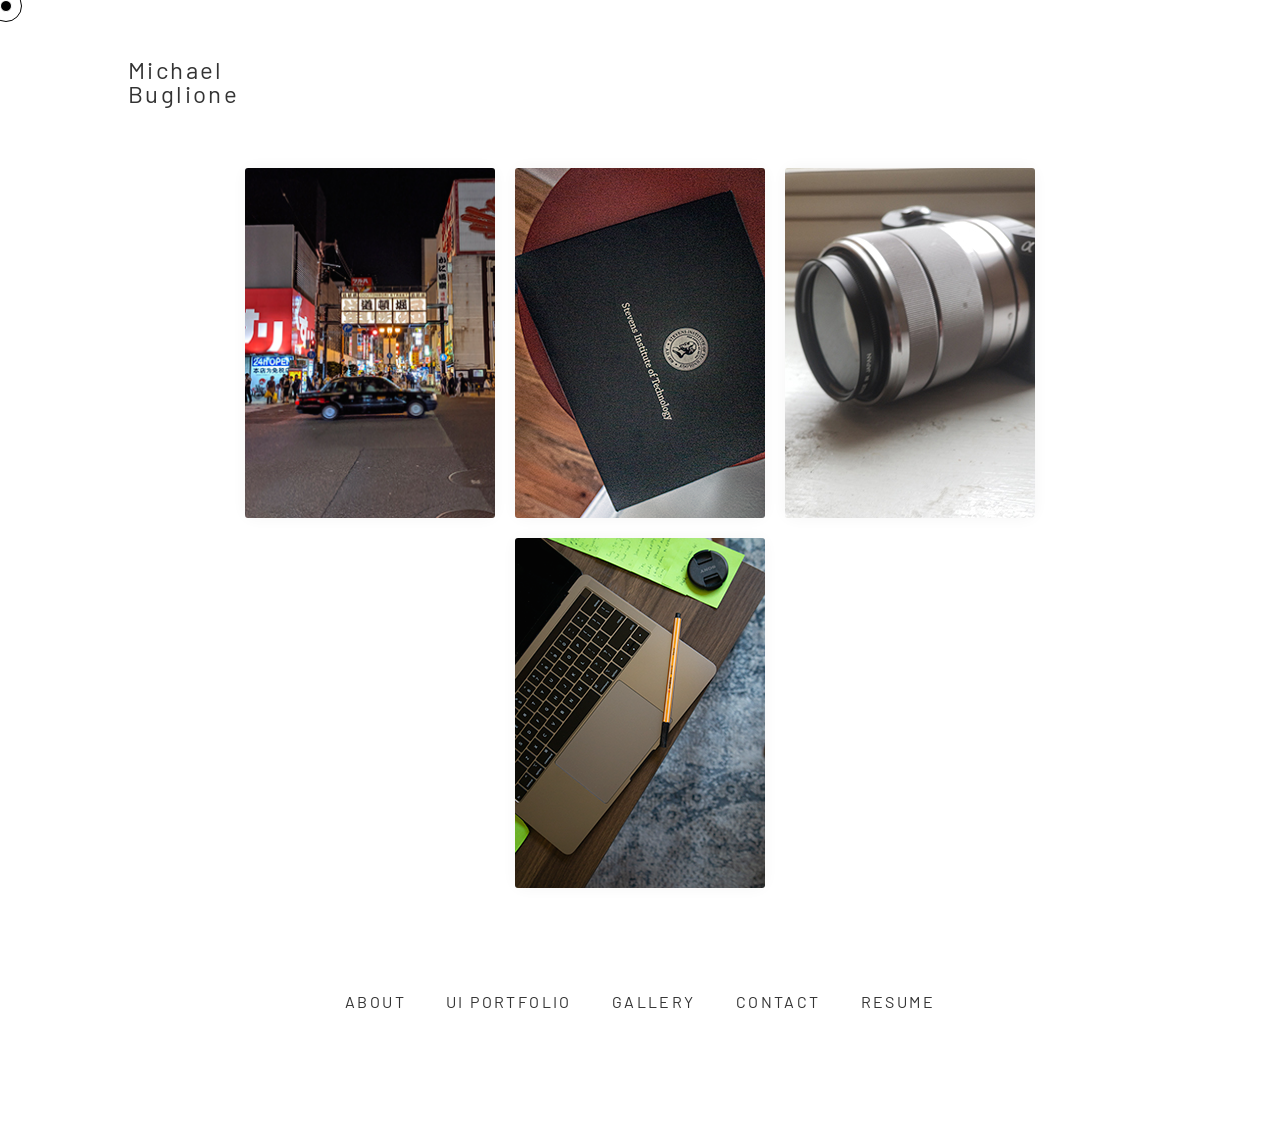
==== commit 1af6d510: "2024" ====
--- a/index.html
+++ b/index.html
@@ -225,7 +225,7 @@
           ><a id="link2" class="tile 2link" href="#"
             ><img src="/assets/plant.png" />
             <div class="details">
-              <span class="title2 alink">Portfolio</span
+              <span class="title2 alink">UI Portfolio</span
               ><span class="info"
                 >Looking for a Front-End Developer/Designer?</span
               >
@@ -257,7 +257,7 @@
             <a id="link5" class="link" href="#">About</a>
           </li>
           <li>
-            <a id="link6" class="link" href="#">Portfolio</a>
+            <a id="link6" class="link" href="#">UI Portfolio</a>
           </li>
           <li>
             <a id="link7" class="link" href="#">Gallery</a>
@@ -269,7 +269,8 @@
             <a
               id="link9"
               class="link"
-              href="assets/Michael Buglione - Resume 2022.pdf"
+              target="”_blank”"
+              href="assets\Resume_2024MB.pdf"
               >Resume</a
             >
           </li>
